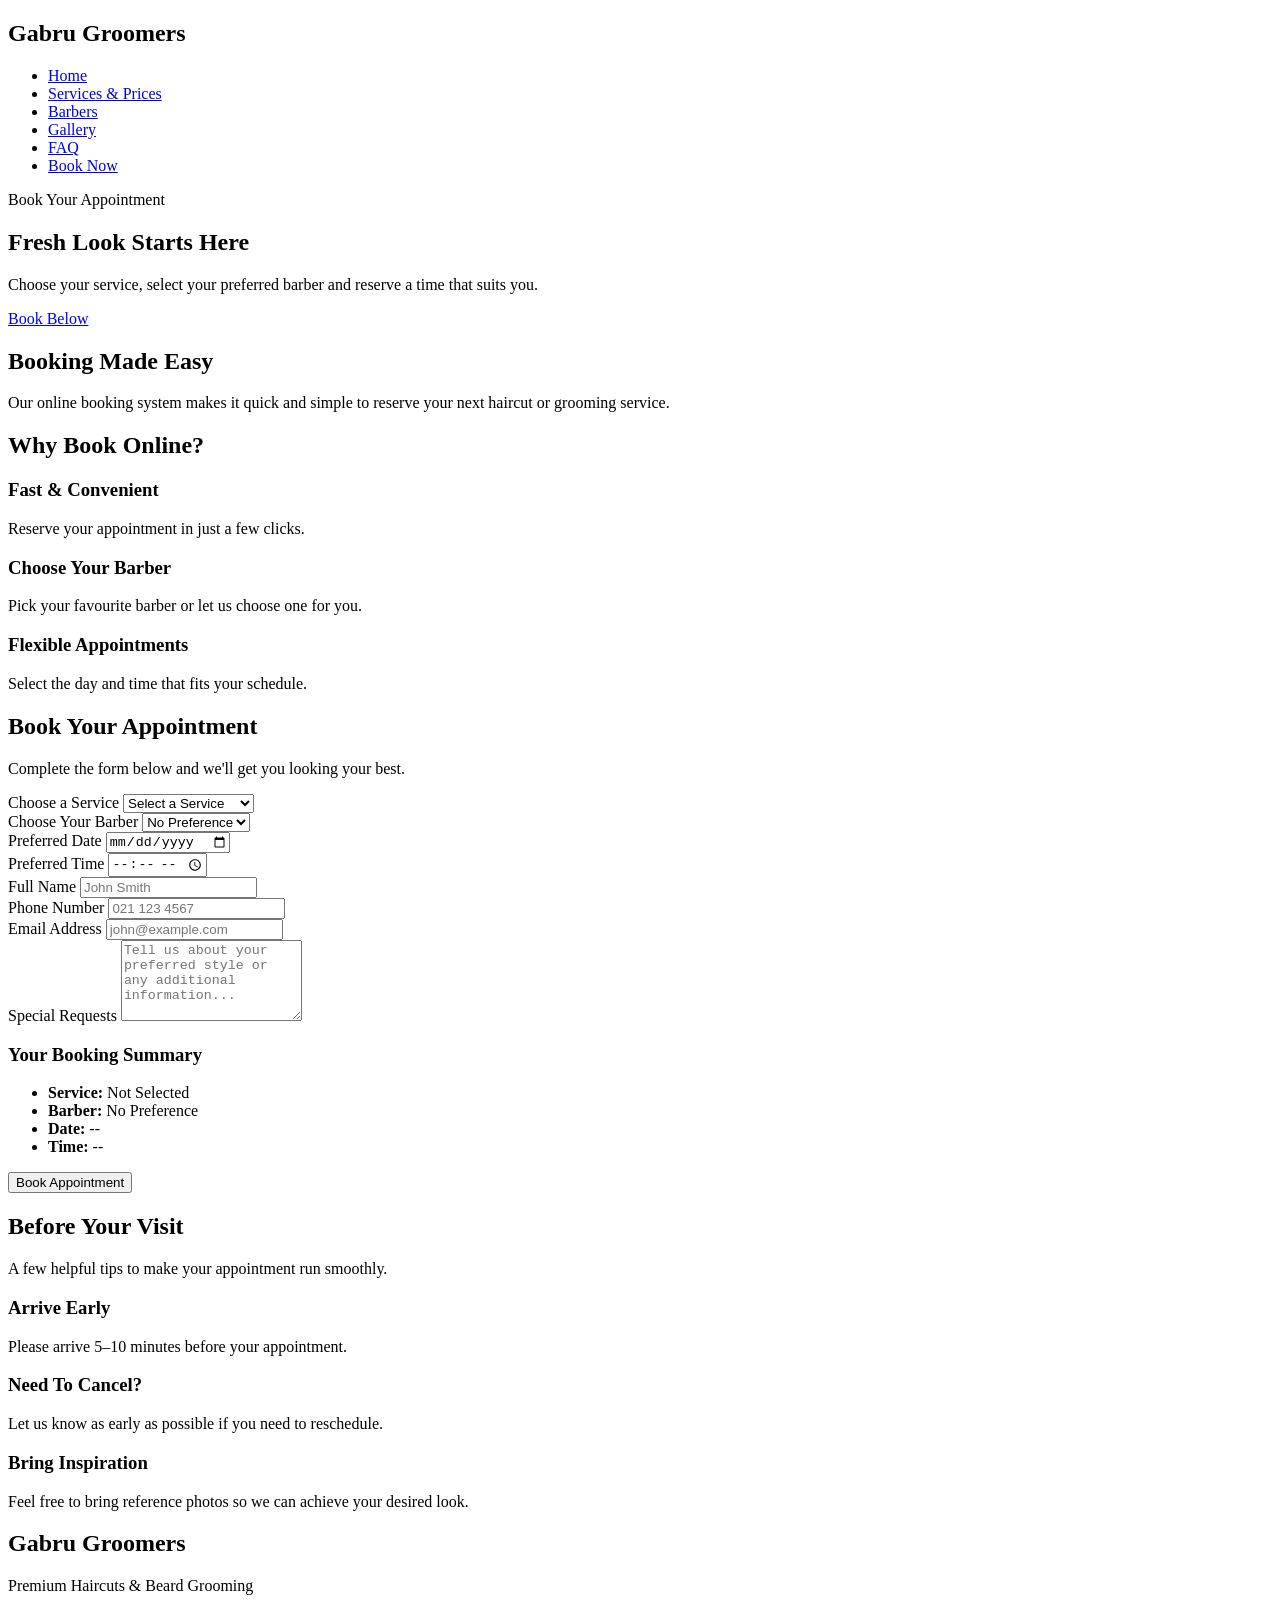
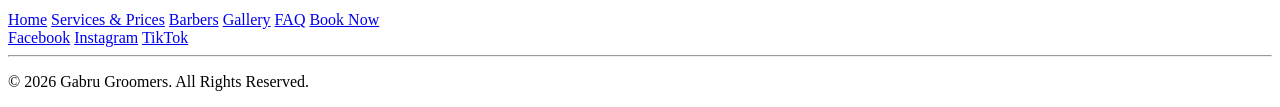
==== code/booking.html @ db7558c5 "First prototype of html code" ====
<!DOCTYPE html>
<html lang="en">

<head>
    <meta charset="UTF-8">
    <meta name="viewport" content="width=device-width, initial-scale=1.0">
    <title>Book Appointment | Gabru Groomers</title>

    <link rel="stylesheet" href="css/style.css">
    <link rel="stylesheet" href="css/responsive.css">

    <link rel="preconnect" href="https://fonts.googleapis.com">
    <link href="https://fonts.googleapis.com/css2?family=Poppins:wght@300;400;500;600;700;800&display=swap" rel="stylesheet">
</head>

<body>
    <header>
        <nav class="navbar">
                <div class="logo">
                    <h2>Gabru Groomers</h2>
                </div>

                <ul class="nav-links">
                    <li><a href="index.html">Home</a></li>
                    <li><a href="services_prices.html">Services & Prices</a></li>
                    <li><a href="barbers.html">Barbers</a></li>
                    <li><a href="gallery.html">Gallery</a></li>
                    <li><a href="faq_policies.html">FAQ</a></li>
                    <li><a href="booking.html" class="book-btn">Book Now</a></li>
                </ul>

                <div class="hamburger">
                    <span></span>
                    <span></span>
                    <span></span>
                </div>
            </nav>
    </header>

    <main>
        <section class="booking-hero">
            <div class="hero-overlay"></div>
            <div class="hero-text">
                <p class="hero-subtitle">
                    Book Your Appointment
                </p>

                <h1>
                    Fresh Look Starts Here
                </h1>

                <p class="hero-description">
                    Choose your service, select your preferred barber and reserve a time that suits you.
                </p>

                <a href="#booking-form" class="btn-primary">
                    Book Below
                </a>
            </div>
        </section>

        <section class="booking-intro">
            <div class="container">
                <div class="section-heading">
                    <h2>
                        Booking Made Easy
                    </h2>

                    <p>
                        Our online booking system makes it quick and simple to reserve your next haircut or grooming service.
                    </p>
                </div>
            </div>
        </section>

        <section class="booking-benefits">
            <div class="container">
                <div class="section-heading">
                    <h2>
                        Why Book Online?
                    </h2>
                </div>

                <div class="why-grid">
                    <article class="why-card">
                        <h3>Fast & Convenient</h3>

                        <p>
                            Reserve your appointment in just a few clicks.
                        </p>
                    </article>

                    <article class="why-card">
                        <h3>Choose Your Barber</h3>

                        <p>
                            Pick your favourite barber or let us choose one for you.
                        </p>
                    </article>

                    <article class="why-card">
                        <h3>Flexible Appointments</h3>

                        <p>
                            Select the day and time that fits your schedule.
                        </p>
                    </article>
                </div>
            </div>
        </section>

        <section class="booking-form-section" id="booking-form">
            <div class="container">
                <div class="section-heading">
                    <h2>Book Your Appointment</h2>

                    <p>
                        Complete the form below and we'll get you looking your best.
                    </p>
                </div>

                <form class="booking-form">
                    <!-- Service -->
                    <div class="form-group">
                        <label for="service">Choose a Service</label>

                        <select id="service" name="service" required>
                            <option value="">Select a Service</option>

                            <option>Classic Haircut</option>
                            <option>Skin Fade</option>
                            <option>Buzz Cut</option>
                            <option>Kids Haircut</option>
                            <option>Beard Trim</option>
                            <option>Hair Colour</option>
                            <option>Premium Package</option>
                        </select>
                    </div>

                    <!-- Barber -->
                    <div class="form-group">
                        <label for="barber">Choose Your Barber</label>

                        <select id="barber" name="barber">
                            <option>No Preference</option>
                            <option>Joseph</option>
                            <option>Senior Barber</option>
                            <option>Barber</option>
                        </select>
                    </div>

                    <!-- Date & Time -->
                    <div class="form-row">
                        <div class="form-group">
                            <label for="date">Preferred Date</label>
                            <input
                                type="date"
                                id="date"
                                name="date"
                                required>
                        </div>

                        <div class="form-group">
                            <label for="time">Preferred Time</label>

                            <input
                                type="time"
                                id="time"
                                name="time"
                                required>
                        </div>
                    </div>

                    <!-- Personal Details -->
                    <div class="form-row">
                        <div class="form-group">
                            <label for="name">Full Name</label>

                            <input
                                type="text"
                                id="name"
                                name="name"
                                placeholder="John Smith"
                                required>
                        </div>

                        <div class="form-group">
                            <label for="phone">Phone Number</label>

                            <input
                                type="tel"
                                id="phone"
                                name="phone"
                                placeholder="021 123 4567"
                                required>
                        </div>
                    </div>

                    <div class="form-group">
                        <label for="email">Email Address</label>

                        <input
                            type="email"
                            id="email"
                            name="email"
                            placeholder="john@example.com">
                    </div>

                    <!-- Notes -->
                    <div class="form-group">
                        <label for="notes">Special Requests</label>

                        <textarea
                            id="notes"
                            name="notes"
                            rows="5"
                            placeholder="Tell us about your preferred style or any additional information..."></textarea>
                    </div>

                    <div class="booking-summary">
                        <h3>Your Booking Summary</h3>

                        <ul>
                            <li><strong>Service:</strong> <span id="summary-service">Not Selected</span></li>
                            <li><strong>Barber:</strong> <span id="summary-barber">No Preference</span></li>
                            <li><strong>Date:</strong> <span id="summary-date">--</span></li>
                            <li><strong>Time:</strong> <span id="summary-time">--</span></li>
                        </ul>
                    </div>
                            
                    <div class="submit-area">
                        <button type="submit" class="btn-primary">
                            Book Appointment
                        </button>
                    </div>
                </form>
            </div>
        </section>

        <section class="visit-info">
            <div class="container">
                <div class="section-heading">
                    <h2>Before Your Visit</h2>

                    <p>
                        A few helpful tips to make your appointment run smoothly.
                    </p>
                </div>

                <div class="why-grid">
                    <article class="why-card">
                        <h3>Arrive Early</h3>

                        <p>
                            Please arrive 5–10 minutes before your appointment.
                        </p>
                    </article>

                    <article class="why-card">
                        <h3>Need To Cancel?</h3>

                        <p>
                            Let us know as early as possible if you need to reschedule.
                        </p>
                    </article>

                    <article class="why-card">
                        <h3>Bring Inspiration</h3>

                        <p>
                            Feel free to bring reference photos so we can achieve your desired look.
                        </p>
                    </article>
                </div>
            </div>
        </section>
    </main>

    <footer>
        <div class="container">
            <div class="footer-logo">
                <h2>Gabru Groomers</h2>

                <p>
                Premium Haircuts & Beard Grooming
                </p>
            </div>

            <div class="footer-links">
                <a href="index.html">Home</a>
                <a href="services_prices.html">Services & Prices</a>
                <a href="barbers.html">Barbers</a>
                <a href="gallery.html">Gallery</a>
                <a href="faq_policies.html">FAQ</a>
                <a href="booking.html">Book Now</a>
            </div>

            <div class="socials">
                <a href="#">Facebook</a>
                <a href="#">Instagram</a>
                <a href="#">TikTok</a>
            </div>

        </div>

        <hr>
        <p class="copyright">
        © 2026 Gabru Groomers. All Rights Reserved.
        </p>
    </footer>

    <script src="js/script.js"></script>
</body>

</html>
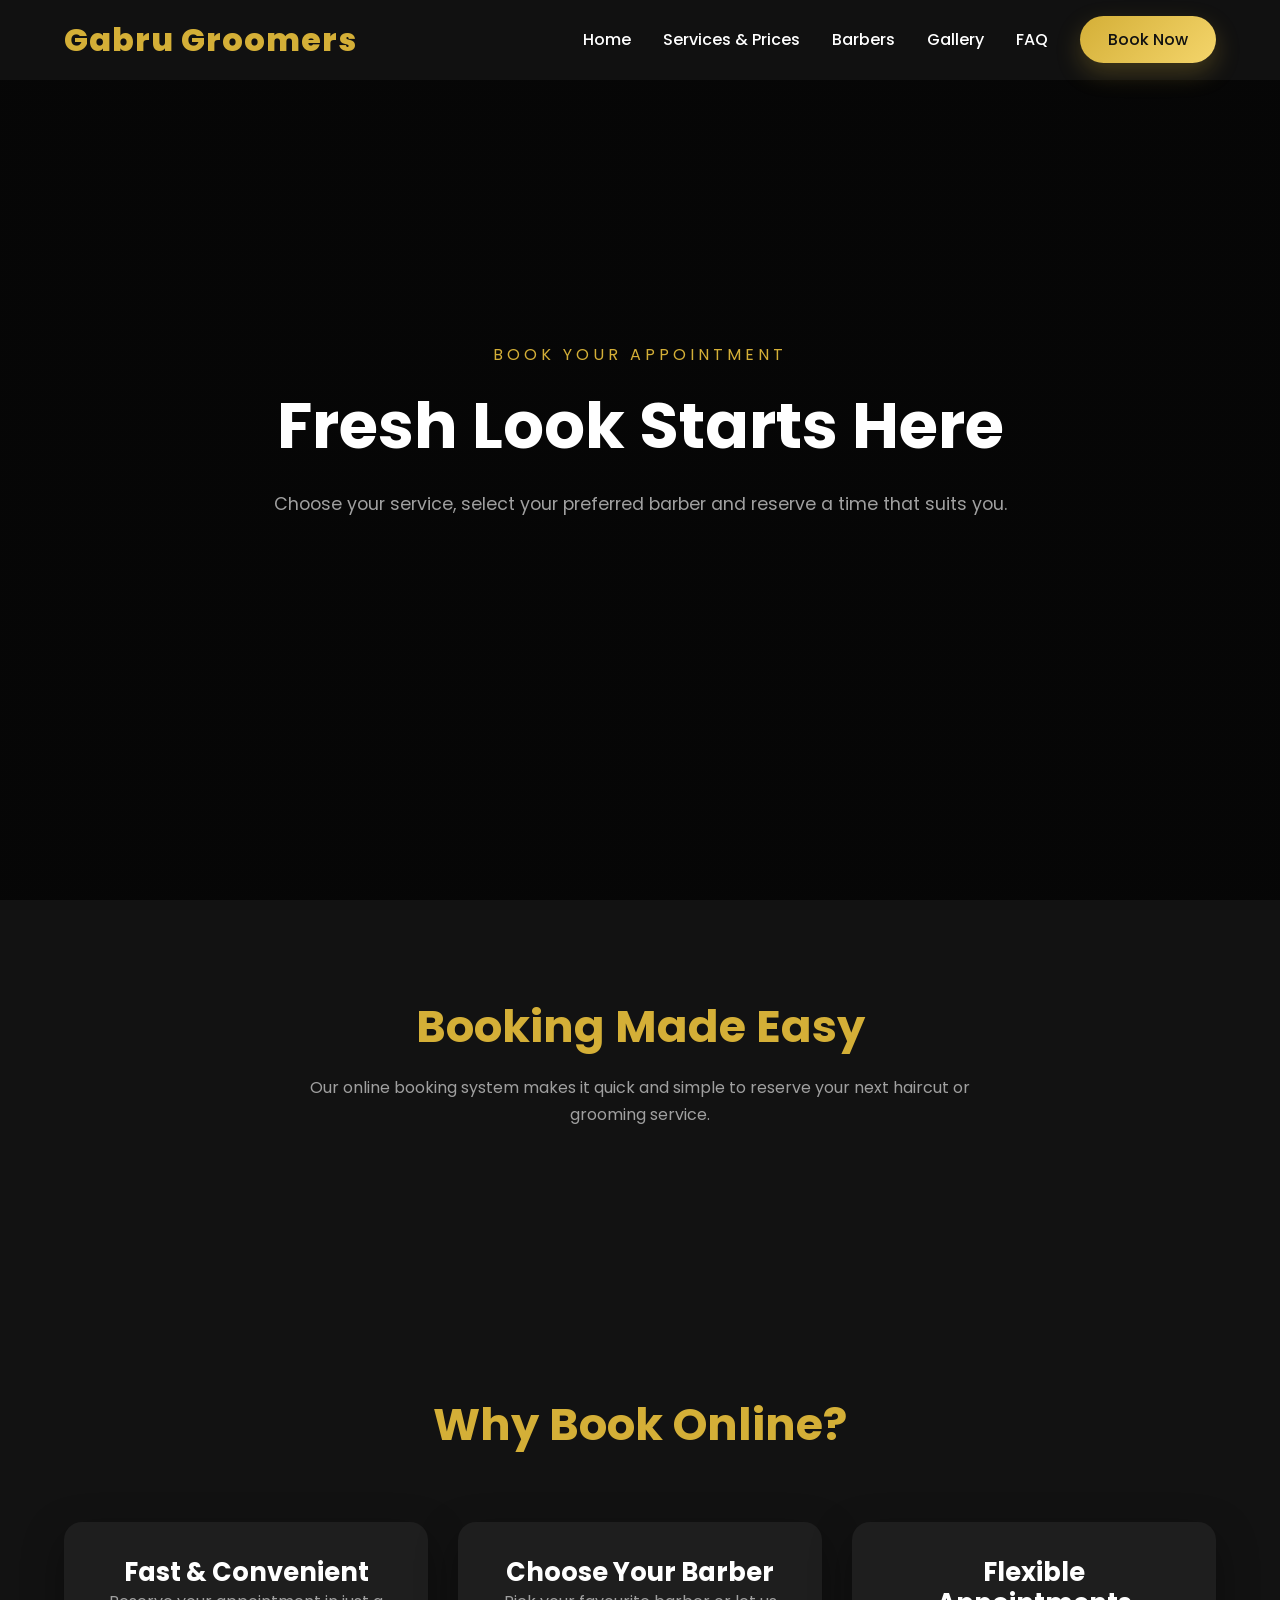
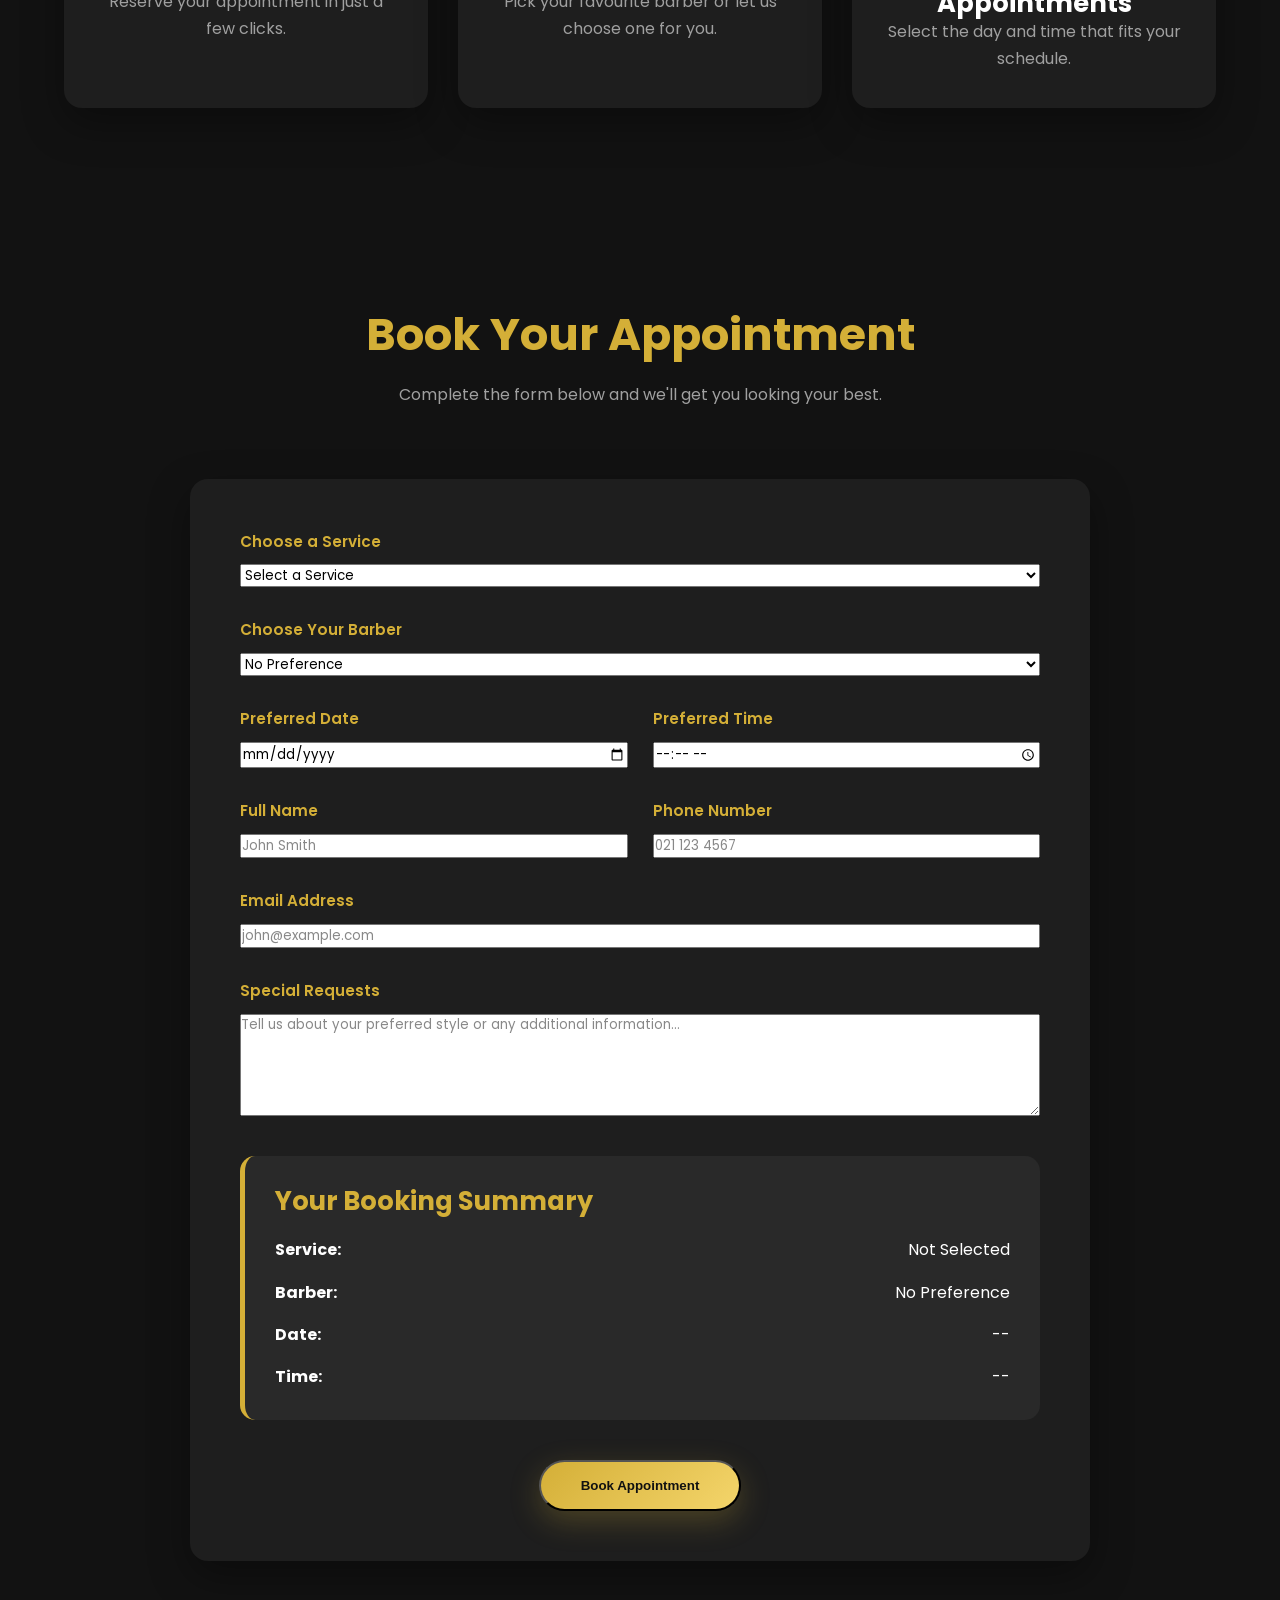
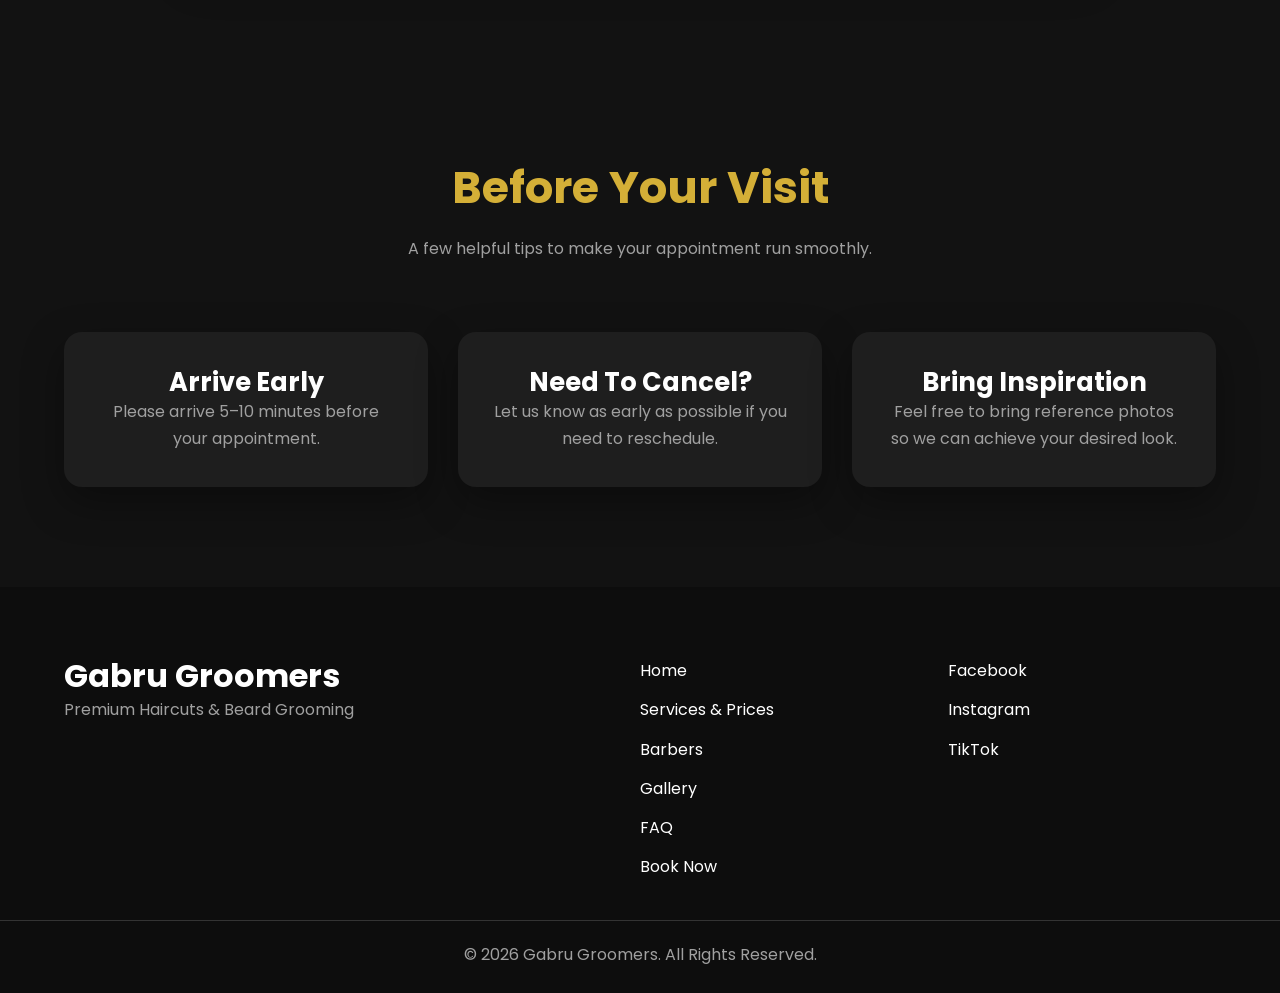
==== commit 3c4a5492: "center hero and cta addition" ====
--- a/code/booking.html
+++ b/code/booking.html
@@ -52,10 +52,6 @@
                 <p class="hero-description">
                     Choose your service, select your preferred barber and reserve a time that suits you.
                 </p>
-
-                <a href="#booking-form" class="btn-primary">
-                    Book Below
-                </a>
             </div>
         </section>
 
--- a/code/css/style.css
+++ b/code/css/style.css
@@ -0,0 +1,1444 @@
+/* ==============================
+   GABRU GROOMERS
+   Main Stylesheet
+============================== */
+
+/* Google Font */
+@import url('https://fonts.googleapis.com/css2?family=Poppins:wght@300;400;500;600;700;800&display=swap');
+
+/* Reset */
+
+*{
+
+    margin:0;
+    padding:0;
+    box-sizing:border-box;
+
+}
+
+html{
+
+    scroll-behavior:smooth;
+
+}
+
+body{
+
+    font-family:'Poppins',sans-serif;
+    background:var(--background);
+    color:var(--white);
+    line-height:1.7;
+    overflow-x:hidden;
+
+}
+
+/* ==============================
+TYPOGRAPHY
+============================== */
+h1,
+h2,
+h3,
+h4,
+h5,
+h6{
+
+    font-weight:700;
+    line-height:1.2;
+
+}
+
+h1{
+    font-size:4rem;
+}
+
+h2{
+    font-size:2.8rem;
+}
+
+h3{
+    font-size:1.6rem;
+}
+
+p{
+
+    color:var(--grey);
+    font-size:1rem;
+
+}
+
+section{
+    padding:100px 0;
+}
+
+/* ==============================
+   VARIABLES
+============================== */
+:root{
+
+    --background:#121212;
+    --surface:#181818;
+    --card:#1E1E1E;
+
+    --gold:#D4AF37;
+    --gold-light:#F4D56B;
+    --gold-dark:#B8860B;
+
+    --grey:#A0A0A0;
+    --light-grey:#D8D8D8;
+
+    --white:#FFFFFF;
+    --black:#000000;
+
+    --shadow:
+    0 15px 40px rgba(0,0,0,.35);
+
+    --radius:18px;
+
+    --transition:.35s ease;
+
+}
+
+/* Images */
+img{
+
+    width:100%;
+    display:block;
+    object-fit:cover;
+
+}
+
+/* Links */
+a{
+
+    text-decoration:none;
+    color:white;
+    
+}
+
+/* Lists */
+ul{
+
+    list-style:none;
+
+}
+
+/* Container */
+.container{
+
+    width:min(90%,1300px);
+    margin:auto;
+
+}
+
+
+/* ==============================
+NAVBAR
+============================== */
+header{
+
+    position:fixed;
+    top:0;
+    width:100%;
+    z-index:999;
+    background:rgba(18,18,18,.95);
+    backdrop-filter:blur(10px);
+    transition:var(--transition);
+
+}
+
+header.scrolled{
+
+    background:rgba(18,18,18,.98);
+
+    box-shadow:0 8px 25px rgba(0,0,0,.3);
+
+}
+
+.navbar{
+
+    height:80px;
+    display:flex;
+    justify-content:space-between;
+    align-items:center;
+    width:min(90%,1300px);
+    margin:auto;
+
+}
+
+.logo h2{
+
+    font-size:2rem;
+    font-weight:800;
+    color:var(--gold);
+    letter-spacing:1px;
+    transition:var(--transition);
+
+}
+
+.logo h2:hover{
+
+    transform:scale(1.03);
+
+}
+
+.nav-links{
+
+    display:flex;
+    align-items:center;
+    gap:32px;
+
+}
+
+.nav-links a{
+
+    position:relative;
+    font-weight:500;
+    transition:var(--transition);
+
+}
+
+.nav-links a:hover{
+
+    color:var(--gold);
+
+}
+
+.nav-links a::after{
+
+    content:"";
+    position:absolute;
+    left:0;
+    bottom:-8px;
+    width:0;
+    height:2px;
+    background:var(--gold);
+    transition:var(--transition);
+
+}
+
+.nav-links a:hover::after{
+
+    width:100%;
+
+}
+
+.nav-links a.active{
+
+    color:var(--gold);
+
+}
+
+.nav-links a.active::after{
+
+    width:100%;
+
+}
+
+.book-btn{
+
+    background:
+    linear-gradient(
+        135deg,
+        var(--gold),
+        var(--gold-light)
+    );
+
+    color:#111;
+    padding:12px 28px;
+    border-radius:35px;
+    font-weight:600;
+    box-shadow:0 10px 25px rgba(212,175,55,.25);
+    transition:var(--transition);
+
+}
+
+.book-btn:hover{
+
+    transform:translateY(-3px);
+    box-shadow:0 18px 35px rgba(212,175,55,.35);
+
+}
+
+.hamburger{
+
+    display:none;
+
+}
+
+
+/* ==============================
+HERO
+============================== */
+.hero{
+
+    height:100vh;
+    background:url("../images/hero.jpg") center center/cover;
+    display:flex;
+    justify-content:center;
+    align-items:center;
+    position:relative;
+
+}
+
+.overlay{
+
+    position:absolute;
+    inset:0;
+    background:rgba(0,0,0,.65);
+
+}
+
+.hero-content{
+
+    position:relative;
+    text-align:center;
+    z-index:5;
+
+}
+
+.hero-content h1{
+
+    font-size:4rem;
+    margin-bottom:20px;
+
+}
+
+.hero-content p{
+
+    color:var(--grey);
+    max-width:700px;
+    margin:auto;
+    margin-bottom:40px;
+
+}
+
+.btn-primary{
+
+    display:inline-block;
+    padding:16px 40px;
+    border-radius:40px;
+    font-weight:600;
+    color:#111;
+    background:
+        linear-gradient(
+        135deg,
+        var(--gold),
+        var(--gold-light)
+        );
+    transition:var(--transition);
+    box-shadow:
+    0 10px 30px rgba(212,175,55,.25);
+
+}
+
+.btn-primary:hover{
+
+    transform:
+        translateY(-5px);
+    box-shadow:
+        0 20px 45px rgba(212,175,55,.4);
+
+}
+
+.gold-divider{
+
+    width:90px;
+    height:4px;
+    background:
+        linear-gradient(
+        90deg,
+        var(--gold),
+        var(--gold-light)
+        );
+    margin:25px auto;
+    border-radius:20px;
+
+}
+
+/* ==============================
+ABOUT SECTION
+============================== */
+.about{
+
+    background:var(--surface);
+    padding:120px 0;
+
+}
+
+.about .container{
+
+    display:grid;
+    grid-template-columns:2fr 1fr;
+    gap:70px;
+    align-items:center;
+
+}
+
+.about-text h2,
+.opening-hours h2{
+
+    color:var(--gold);
+    font-size:2.2rem;
+    margin-bottom:20px;
+
+}
+
+.about-text p{
+
+    color:var(--grey);
+    margin-bottom:20px;
+    font-size:1rem;
+
+}
+
+.opening-hours{
+
+    background:var(--card);
+    border-radius:20px;
+    padding:40px;
+    box-shadow:var(--shadow);
+    transition:var(--transition);
+
+}
+
+.opening-hours:hover{
+
+    transform:translateY(-8px);
+
+}
+
+.opening-hours table{
+
+    width:100%;
+
+}
+
+.opening-hours td{
+
+    padding:12px 0;
+    border-bottom:1px solid rgba(255,255,255,.08);
+
+}
+
+.opening-hours td:last-child{
+
+    text-align:right;
+    color:var(--gold);
+
+}
+
+/* ==============================
+   UNIVERSAL CARD
+============================== */
+
+.card{
+
+    background:var(--card);
+    border-radius:var(--radius);
+    padding:35px;
+    box-shadow:var(--shadow);
+    transition:var(--transition);
+    border:2px solid transparent;
+
+}
+
+.card:hover{
+
+    transform:translateY(-10px);
+    border-color:var(--gold);
+    box-shadow:
+    0 25px 50px rgba(212,175,55,.15);
+
+}
+
+/* ==============================
+REVIEWS
+============================== */
+.reviews{
+
+    padding:100px 0;
+
+}
+
+.reviews h2{
+
+    text-align:center;
+    color:var(--gold);
+    font-size:2.5rem;
+    margin-bottom:60px;
+
+}
+
+.review-grid{
+
+    display:grid;
+    grid-template-columns:repeat(3,1fr);
+    gap:30px;
+
+}
+
+.review-card{
+
+    background:var(--card);
+    border-radius:20px;
+    padding:35px;
+    transition:var(--transition);
+    box-shadow:var(--shadow);
+
+}
+
+.review-card:hover{
+
+    transform:translateY(-10px);
+
+}
+
+.review-card p{
+
+    color:var(--grey);
+    margin:20px 0;
+
+}
+
+.review-card h4{
+
+    color:var(--gold);
+
+}
+
+
+/* ==============================
+CONTACT
+============================== */
+.contact{
+
+    padding:100px 0;
+    background:#181818;
+
+}
+
+.contact h2{
+
+    text-align:center;
+    color:var(--gold);
+    margin-bottom:60px;
+    font-size:2.5rem;
+
+}
+
+.contact-grid{
+
+    display:grid;
+    grid-template-columns:repeat(4,1fr);
+    gap:30px;
+
+}
+
+.contact-card{
+
+    padding:35px;
+    text-align:center;
+
+}
+
+.contact-card:hover{
+
+    transform:translateY(-8px);
+
+}
+
+.contact-card h3{
+
+    color:var(--gold);
+    margin-bottom:15px;
+
+}
+
+.contact-card p{
+
+    color:var(--grey);
+
+}
+
+.contact-card i{
+
+    font-size:2rem;
+    color:var(--gold);
+    margin-bottom:20px;
+
+}
+
+/* ==============================
+BARBER PAGE
+============================== */
+.barbers-hero{
+
+    height:100vh;
+    background:
+    linear-gradient(rgba(0,0,0,.65),rgba(0,0,0,.65)),
+    url("../images/services-banner.jpg") center center/cover;
+
+    display:flex;
+    justify-content:center;
+    align-items:center;
+    text-align:center;
+    position:relative;
+}
+
+.barber-grid{
+
+    display:grid;
+    grid-template-columns:
+    repeat(auto-fit,minmax(320px,1fr));
+    gap:35px;
+
+}
+
+.barber-card{
+
+    text-align:center;
+
+}
+
+.barber-card:hover{
+
+    transform:translateY(-12px);
+
+}
+
+.barber-card img{
+
+    width:100%;
+    height:350px;
+    object-fit:cover;
+
+}
+
+.barber-info{
+
+    padding:30px;
+
+}
+
+.barber-info h3{
+
+    color:var(--gold);
+    margin-bottom:10px;
+
+}
+
+.barber-info p{
+
+    margin-bottom:20px;
+
+}
+
+.experience{
+
+    display:inline-block;
+    margin-top:15px;
+    padding:8px 18px;
+    border-radius:30px;
+    background:rgba(212,175,55,.12);
+    color:var(--gold);
+    font-weight:600;
+
+}
+
+/* ==============================
+GALLERY PREVIEW
+============================== */
+.gallery-preview{
+
+    padding:100px 0;
+    text-align:center;
+
+}
+
+.gallery-preview h2{
+
+    color:var(--gold);
+    margin-bottom:50px;
+    font-size:2.5rem;
+
+}
+
+.gallery-hero{
+
+    height:100vh;
+    background:
+    linear-gradient(rgba(0,0,0,.65),rgba(0,0,0,.65)),
+    url("../images/services-banner.jpg") center center/cover;
+
+    display:flex;
+    justify-content:center;
+    align-items:center;
+    text-align:center;
+    position:relative;
+
+}
+
+.gallery-grid{
+
+    display:grid;
+    grid-template-columns:repeat(3,1fr);
+    gap:25px;
+    margin-bottom:40px;
+
+}
+
+.gallery-grid img{
+
+    border-radius:15px;
+    height:320px;
+    object-fit:cover;
+    transition:.4s;
+
+}
+
+.gallery-grid img:hover{
+
+    transform:scale(1.05);
+
+}
+
+.gallery-filters{
+
+    display:flex;
+    justify-content:center;
+    gap:20px;
+    flex-wrap:wrap;
+    margin-bottom:60px;
+
+}
+
+.gallery-filters button{
+
+    padding:14px 26px;
+    border:none;
+    border-radius:30px;
+    background:#292929;
+    color:white;
+    cursor:pointer;
+    transition:var(--transition);
+
+}
+
+.gallery-filters button:hover,
+.gallery-filters button.active{
+
+    background:var(--gold);
+    color:#111;
+
+}
+
+.gallery-card{
+
+    position:relative;
+    overflow:hidden;
+    border-radius:20px;
+    cursor:pointer;
+
+}
+
+.gallery-card img{
+
+    transition:.45s ease;
+
+}
+
+.gallery-card:hover img{
+
+    transform:scale(1.08);
+
+}
+
+.gallery-info{
+
+    position:absolute;
+    inset:auto 0 0 0;
+    padding:25px;
+    background:
+    linear-gradient(
+        transparent,
+        rgba(0,0,0,.85)
+    );
+
+    transform:translateY(100%);
+    transition:.35s ease;
+
+}
+
+.gallery-card:hover .gallery-info{
+
+    transform:translateY(0);
+
+}
+
+/* ==============================
+MAP
+============================== */
+.map iframe{
+
+    width:100%;
+    height:450px;
+    border:none;
+
+}
+
+
+/* ==============================
+FOOTER
+============================== */
+footer{
+
+    background:#0d0d0d;
+    padding:70px 0 25px;
+
+}
+
+footer .container{
+
+    display:grid;
+    grid-template-columns:2fr 1fr 1fr;
+    gap:40px;
+
+}
+
+.footer-logo h2{
+
+    font-size:2rem;
+
+}
+
+.footer-logo p{
+
+    color:var(--grey);
+
+}
+
+.footer-links{
+
+    display:flex;
+    flex-direction:column;
+    gap:12px;
+
+}
+
+.footer-links a,
+.socials a{
+
+    transition:var(--transition);
+
+}
+
+.footer-links a:hover,
+.socials a:hover{
+
+    padding-left:8px;
+
+}
+
+.socials{
+
+    display:flex;
+    flex-direction:column;
+    gap:12px;
+
+}
+
+footer hr{
+
+    margin:40px 0 20px;
+    border:none;
+    border-top:1px solid #333;
+
+}
+
+.copyright{
+
+    text-align:center;
+    color:var(--grey);
+
+}
+
+/* ======================================
+   SERVICES HERO
+====================================== */
+.services-hero{
+
+    height:100vh;
+    background:
+    linear-gradient(rgba(0,0,0,.65),rgba(0,0,0,.65)),
+    url("../images/services-banner.jpg") center center/cover;
+
+    display:flex;
+    justify-content:center;
+    align-items:center;
+    text-align:center;
+    position:relative;
+
+}
+
+.hero-text{
+
+    max-width:800px;
+    padding:20px;
+
+}
+
+.hero-subtitle{
+
+    color:var(--gold);
+    text-transform:uppercase;
+    letter-spacing:4px;
+    margin-bottom:20px;
+
+}
+
+.hero-text h1{
+
+    font-size:4rem;
+    margin-bottom:25px;
+
+}
+
+.hero-description{
+
+    color:var(--grey);
+    font-size:1.1rem;
+    margin-bottom:40px;
+
+}
+
+
+
+/* ======================================
+INTRO
+====================================== */
+.intro-section{
+
+    padding:90px 0;
+
+}
+
+.section-heading{
+
+    text-align:center;
+    max-width:850px;
+    margin:auto auto 70px;
+
+}
+
+.section-heading h2{
+
+    color:var(--gold);
+    margin-bottom:20px;
+
+}
+
+.section-heading p{
+
+    color:var(--grey);
+    max-width:700px;
+    margin:auto;
+
+}
+
+/* ======================================
+CATEGORY
+====================================== */
+.service-category{
+
+    padding:70px 0;
+
+}
+
+.category-banner{
+
+    background:linear-gradient(90deg,#D4AF37,#C5A059);
+    padding:45px;
+    border-radius:20px;
+    color:#111;
+    margin-bottom:50px;
+
+}
+
+.category-banner h2{
+
+    font-size:2.4rem;
+
+}
+
+.category-banner p{
+
+    margin-top:10px;
+    font-weight:500;
+
+}
+
+/* ======================================
+SERVICE CARDS
+====================================== */
+.services-grid{
+
+    display:grid;
+    grid-template-columns:repeat(auto-fit,minmax(300px,1fr));
+    gap:35px;
+
+}
+
+.service-card{
+
+    background:var(--card);
+    border-radius:var(--radius);
+    padding:35px;
+    text-align:center;
+    transition:var(--transition);
+    border:2px solid transparent;
+
+}
+
+.service-card:hover{
+
+    transform:translateY(-12px);
+    border-color:var(--gold);
+    box-shadow:0 20px 40px rgba(212,175,55,.15);
+
+}
+
+.service-icon{
+
+    width:85px;
+    height:85px;
+    margin:auto;
+    border-radius:50%;
+    display:flex;
+    justify-content:center;
+    align-items:center;
+    background:#292929;
+    color:var(--gold);
+    font-size:2rem;
+    margin-bottom:25px;
+    transition:var(--transition);
+
+}
+
+.service-card:hover .service-icon{
+
+    background:
+    linear-gradient(
+        135deg,
+        var(--gold),
+        var(--gold-light)
+    );
+
+    color:#111;
+    transform:rotate(8deg) scale(1.1);
+
+}
+
+.service-card h3{
+
+    margin-bottom:15px;
+    font-size:1.5rem;
+
+}
+
+.service-card p{
+
+    color:var(--grey);
+    margin-bottom:25px;
+
+}
+
+.service-info{
+
+    display:flex;
+    justify-content:space-between;
+    align-items:center;
+    margin:25px 0;
+
+}
+
+.service-info span{
+
+    background:rgba(212,175,55,.1);
+    color:var(--gold);
+    padding:8px 16px;
+    border-radius:30px;
+    font-weight:600;
+    font-size:.95rem;
+
+}
+
+.service-button{
+
+    display:inline-block;
+    padding:14px 34px;
+    border-radius:35px;
+    background:
+    linear-gradient(
+        135deg,
+        var(--gold),
+        var(--gold-light)
+    );
+
+    color:#111;
+    font-weight:600;
+    transition:var(--transition);
+
+}
+
+.service-button:hover{
+
+    transform:translateY(-3px);
+    box-shadow:
+    0 12px 25px rgba(212,175,55,.35);
+
+}
+
+
+.section-divider{
+
+    width:120px;
+    height:4px;
+    background:var(--gold);
+    margin:70px auto;
+    border-radius:30px;
+
+}
+
+/* ==============================
+   FAQ
+============================== */
+.faq-hero{
+
+    height:100vh;
+    background:
+    linear-gradient(rgba(0,0,0,.65),rgba(0,0,0,.65)),
+    url("../images/services-banner.jpg") center center/cover;
+
+    display:flex;
+    justify-content:center;
+    align-items:center;
+    text-align:center;
+    position:relative;
+
+}
+
+.faq-item{
+
+    background:var(--card);
+    margin-bottom:20px;
+    border-radius:18px;
+    overflow:hidden;
+
+}
+
+.faq-question{
+
+    padding:25px;
+    cursor:pointer;
+    display:flex;
+    justify-content:space-between;
+    align-items:center;
+    font-weight:600;
+
+}
+
+.faq-answer{
+
+    max-height:0;
+    overflow:hidden;
+    opacity:0;
+    transition:
+    max-height .35s ease,
+    opacity .35s ease,
+    padding .35s ease;
+
+}
+
+.faq-item.open .faq-answer{
+
+    max-height:250px;
+    opacity:1;
+    padding:20px 25px;
+
+}
+
+/* ==============================
+   BOOKING FORM
+============================== */
+.booking-hero{
+
+    height:100vh;
+    background:
+    linear-gradient(rgba(0,0,0,.65),rgba(0,0,0,.65)),
+    url("../images/services-banner.jpg") center center/cover;
+
+    display:flex;
+    justify-content:center;
+    align-items:center;
+    text-align:center;
+    position:relative;
+
+}
+
+.booking-form{
+
+    max-width:900px;
+    margin:60px auto 0;
+    background:var(--card);
+    padding:50px;
+    border-radius:var(--radius);
+    box-shadow:var(--shadow);
+
+}
+
+.form-group{
+
+    display:flex;
+    flex-direction:column;
+    margin-bottom:30px;
+
+}
+
+.form-group label{
+
+    color:var(--gold);
+    font-weight:600;
+    margin-bottom:10px;
+    font-size:.95rem;
+
+}
+
+.booking-form input,
+.booking-form select,
+.booking-form textarea{
+
+    font-family:inherit;
+
+}
+
+.booking-form input:focus,
+.booking-form select:focus,
+.booking-form textarea:focus{
+
+    outline:none;
+    border:2px solid var(--gold);
+    box-shadow:
+    0 0 15px rgba(212,175,55,.25);
+
+}
+
+.booking-form input::placeholder,
+.booking-form textarea::placeholder{
+
+    color:#888;
+
+}
+
+.form-row{
+
+    display:grid;
+    grid-template-columns:1fr 1fr;
+    gap:25px;
+
+}
+
+.booking-summary{
+
+    margin:40px 0;
+    padding:30px;
+    background:#292929;
+    border-left:5px solid var(--gold);
+    border-radius:15px;
+
+}
+
+.booking-summary h3{
+
+    color:var(--gold);
+    margin-bottom:20px;
+
+}
+
+.booking-summary ul{
+
+    display:grid;
+    gap:15px;
+
+}
+
+.booking-summary li{
+
+    display:flex;
+    justify-content:space-between;
+
+}
+
+.submit-area{
+
+    text-align:center;
+    margin-top:40px;
+
+}
+
+.why-grid{
+
+    display:grid;
+    grid-template-columns:
+    repeat(auto-fit,minmax(280px,1fr));
+    gap:30px;
+
+}
+
+.why-card{
+
+    background:var(--card);
+    border-radius:20px;
+    padding:35px;
+    text-align:center;
+    transition:var(--transition);
+
+}
+
+.why-card:hover{
+
+    transform:translateY(-10px);
+
+}
+
+.card,
+.service-card,
+.review-card,
+.barber-card,
+.gallery-card,
+.contact-card,
+.why-card{
+
+    transition:all .35s ease;
+
+}
+
+/* ==============================
+   UTILITIES
+============================== */
+
+.text-center{
+    text-align:center;
+}
+
+.text-gold{
+    color:var(--gold);
+}
+
+.mt-1{margin-top:1rem;}
+.mt-2{margin-top:2rem;}
+.mt-3{margin-top:3rem;}
+
+.mb-1{margin-bottom:1rem;}
+.mb-2{margin-bottom:2rem;}
+.mb-3{margin-bottom:3rem;}
+
+.hidden{
+    display:none;
+}
+
+.card,
+.service-card,
+.barber-card,
+.review-card,
+.contact-card,
+.why-card{
+
+    background:var(--card);
+
+    border-radius:18px;
+
+    overflow:hidden;
+
+    box-shadow:var(--shadow);
+
+    transition:all .35s ease;
+
+}
+
+.card:hover,
+.service-card:hover,
+.barber-card:hover,
+.review-card:hover,
+.contact-card:hover,
+.why-card:hover{
+
+    transform:translateY(-10px);
+
+    box-shadow:
+    0 25px 50px rgba(0,0,0,.45);
+
+}
+
+::-webkit-scrollbar{
+
+    width:12px;
+
+}
+
+::-webkit-scrollbar-track{
+
+    background:#111;
+
+}
+
+::-webkit-scrollbar-thumb{
+
+    background:var(--gold);
+
+    border-radius:20px;
+
+}
+
+::-webkit-scrollbar-thumb:hover{
+
+    background:var(--gold-light);
+
+}
+
+::selection{
+
+    background:var(--gold);
+
+    color:#111;
+
+}
+
+button:focus,
+a:focus,
+input:focus,
+textarea:focus,
+select:focus{
+
+    outline:2px solid var(--gold);
+
+    outline-offset:3px;
+
+}
+
+.fade-up{
+
+    opacity:0;
+
+    transform:translateY(40px);
+
+    transition:.8s ease;
+
+}
+
+.fade-up.show{
+
+    opacity:1;
+
+    transform:translateY(0);
+
+}
--- a/code/css/responsive.css
+++ b/code/css/responsive.css
@@ -0,0 +1,239 @@
+/* =========================================
+   TABLETS (1024px and below)
+========================================= */
+@media (max-width:1024px){
+
+    .about .container{
+        grid-template-columns:1fr;
+    }
+
+    .review-grid{
+        grid-template-columns:repeat(2,1fr);
+    }
+
+    .gallery-grid{
+        grid-template-columns:repeat(2,1fr);
+    }
+
+    .contact-grid{
+        grid-template-columns:repeat(2,1fr);
+    }
+
+    footer .container{
+        grid-template-columns:1fr;
+        text-align:center;
+    }
+
+    .footer-links,
+    .socials{
+        align-items:center;
+    }
+
+}
+
+
+/* =========================================
+   MOBILE (768px and below)
+========================================= */
+@media (max-width:768px){
+
+    .hero-content h1{
+        font-size:2.8rem;
+    }
+
+    .hero-content p{
+        font-size:.95rem;
+    }
+
+    .nav-links{
+
+        position:absolute;
+        top:80px;
+        right:-100%;
+
+        width:260px;
+        height:100vh;
+
+        background:#1E1E1E;
+
+        display:flex;
+        flex-direction:column;
+        justify-content:flex-start;
+
+        padding-top:40px;
+
+        transition:.4s;
+
+    }
+
+    .nav-links.active{
+        right:0;
+    }
+
+    .hamburger{
+
+        display:block;
+        cursor:pointer;
+
+    }
+
+    .hamburger span{
+
+        display:block;
+        width:30px;
+        height:3px;
+        background:white;
+        margin:6px;
+
+        transition:.3s;
+
+    }
+
+    .review-grid,
+    .gallery-grid,
+    .contact-grid{
+
+        grid-template-columns:1fr;
+
+    }
+
+    .about{
+        padding:70px 0;
+    }
+
+    .reviews{
+        padding:70px 0;
+    }
+
+    .gallery-preview{
+        padding:70px 0;
+    }
+
+    .contact{
+        padding:70px 0;
+    }
+
+    .gallery-grid img{
+        height:250px;
+    }
+
+}
+
+@media(max-width:768px){
+    .form-row{
+
+        grid-template-columns:1fr;
+
+    }
+
+    .barber-grid{
+
+        grid-template-columns:1fr;
+
+    }
+
+    .services-grid{
+
+        grid-template-columns:1fr;
+
+    }
+
+    .gallery-filters{
+
+        gap:10px;
+
+    }
+
+    .booking-form{
+
+        padding:30px;
+
+    }
+
+}
+
+@media (max-width:768px){
+
+    .hero-text h1{
+        font-size:2.5rem;
+    }
+
+    .section-heading h2{
+        font-size:2rem;
+    }
+
+    .services-grid,
+    .barber-grid,
+    .gallery-grid,
+    .review-grid,
+    .contact-grid,
+    .why-grid{
+        grid-template-columns:1fr;
+    }
+
+    .form-row{
+        grid-template-columns:1fr;
+    }
+
+    .booking-form{
+        padding:30px 20px;
+    }
+
+}
+
+
+/* =========================================
+   SMALL PHONES
+========================================= */
+
+@media(max-width:480px){
+
+    .hero-content h1{
+        font-size:2.2rem;
+    }
+
+    .logo h2{
+        font-size:1.6rem;
+    }
+
+    .book-btn{
+        padding:10px 18px;
+    }
+
+    .btn-primary{
+        padding:14px 28px;
+    }
+
+    .about-text h2,
+    .opening-hours h2,
+    .reviews h2,
+    .gallery-preview h2,
+    .contact h2{
+
+        font-size:2rem;
+
+    }
+
+}
+
+@media (max-width:480px){
+
+    .hero-text h1{
+        font-size:2rem;
+    }
+
+    .hero-description{
+        font-size:.95rem;
+    }
+
+    .btn-primary,
+    .service-button,
+    .book-btn{
+
+        width:100%;
+        text-align:center;
+
+    }
+
+}
+
